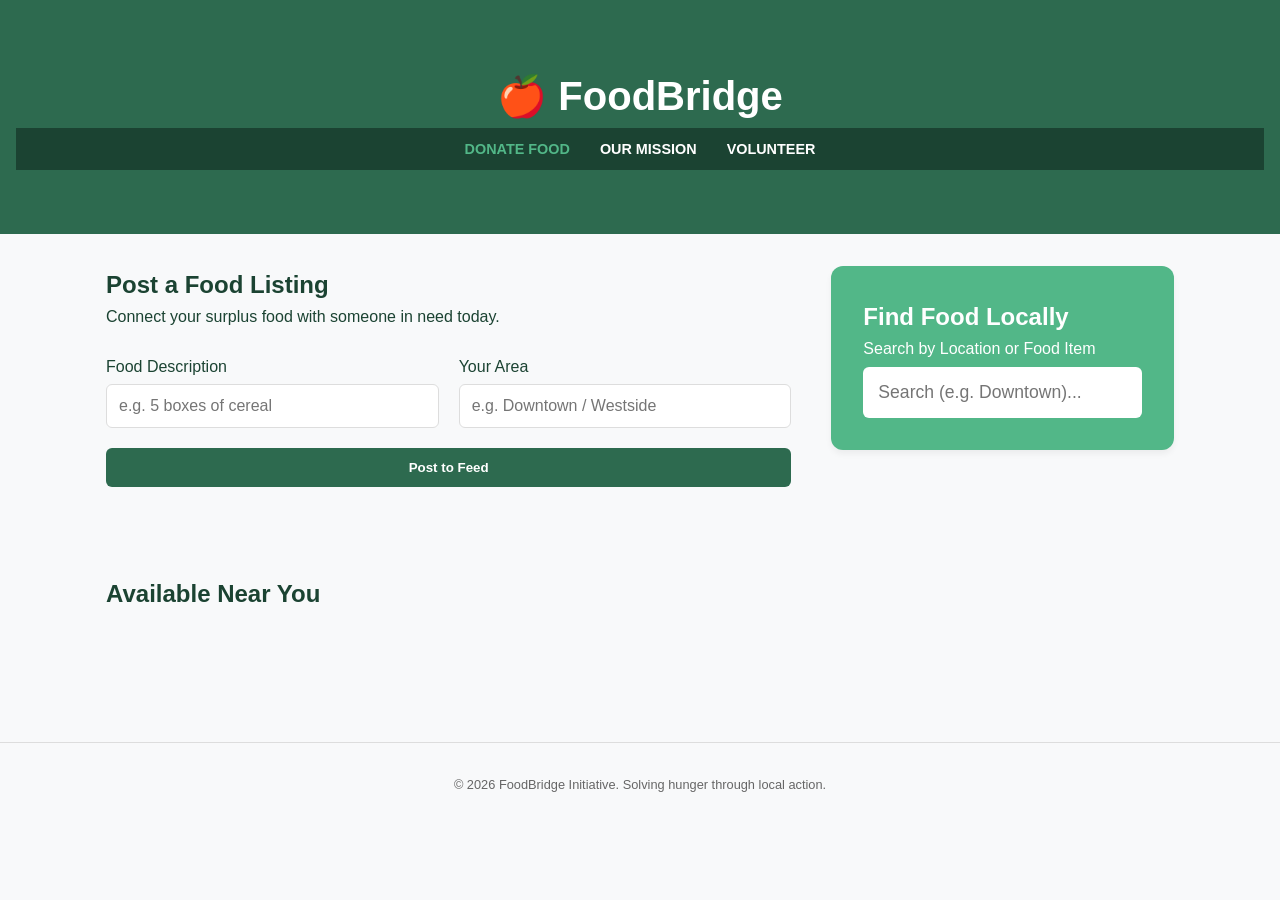
==== index.html @ 84343f2c "Add initial project files for FoodBridge application, including HTML structure, CSS styling, JavaScr" ====
<!DOCTYPE html>
<html lang="en">
<head>
    <meta charset="UTF-8">
    <meta name="viewport" content="width=device-width, initial-scale=1.0">
    <title>FoodBridge | Community Sharing</title>
    <meta name="description" content="Share surplus food to help end local hunger.">
    <link rel="stylesheet" href="style.css">
</head>
<body>
    <header>
        <h1>🍎 FoodBridge</h1>
        <nav>
            <ul>
                <li><a href="index.html" class="active">Donate Food</a></li>
                <li><a href="mission.html">Our Mission</a></li>
                <li><a href="volunteer.html">Volunteer</a></li>
            </ul>
        </nav>
    </header>

    <main class="container">
        <section id="donate-form-section">
            <h2>Post a Food Listing</h2>
            <p>Connect your surplus food with someone in need today.</p>
            <!-- FORM IMPLEMENTATION -->
            <form id="donationForm">
                <div class="input-group">
                    <label for="foodItem">Food Description</label>
                    <input type="text" id="foodItem" placeholder="e.g. 5 boxes of cereal" required>
                </div>
                <div class="input-group">
                    <label for="location">Your Area</label>
                    <input type="text" id="location" placeholder="e.g. Downtown / Westside" required>
                </div>
                <button type="submit" class="btn">Post to Feed</button>
            </form>
        </section>

<section id="search-section" class="card">
    <h2>Find Food Locally</h2>
    <div class="input-group">
        <label for="locationSearch">Search by Location or Food Item</label>
        <input type="text" id="locationSearch" placeholder="Search (e.g. Downtown)...">
    </div>
</section>
        <section id="live-feed">
            <h2>Available Near You</h2>
            <div id="foodList" class="grid">
                <!-- JavaScript populates items from Local Storage here -->
            </div>
        </section>
    </main>

    <footer>
        <p>&copy; 2026 FoodBridge Initiative. Solving hunger through local action.</p>
    </footer>
    <script src="script.js"></script>
</body>
</html>
---- style.css ----
/**
 * ========================================
 * FOODBRIDGE - STYLING & LAYOUT
 * ========================================
 * Color Scheme: Nature-inspired greens with terracotta accent
 * Purpose: Create trustworthy, accessible, welcoming UI
 */

/* ========== 1. GLOBAL RESET & CSS VARIABLES ==========
   CSS Variables (--name) allow centralized color/spacing control.
   Changing values here automatically updates the entire site.
 */
:root {
    --primary: #2d6a4f;      /* Deep forest green - builds trust & stability */
    --secondary: #52b788;    /* Light sage green - friendly, accessible */
    --accent: #e76f51;       /* Warm terracotta - draws attention to CTAs */
    --bg: #f8f9fa;           /* Soft light gray - reduces eye strain */
    --text: #1b4332;         /* Dark forest green - excellent readability */
    --white: #ffffff;        /* Pure white - cards, contrast */
}

/* Reset default browser styles for consistency across browsers */
* {
    box-sizing: border-box; /* Include padding/border in element width */
    margin: 0;              /* Remove default margins */
    padding: 0;             /* Remove default padding */
}

/* Body: Base typography and layout */
body {
    font-family: 'Segoe UI', Roboto, Helvetica, Arial, sans-serif;
    line-height: 1.6;                    /* Comfortable line spacing for readability */
    background-color: var(--bg);         /* Light background reduces strain */
    color: var(--text);                  /* Dark text for contrast */
}

/* ========== 2. HEADER & NAVIGATION ==========
   Creates visual hierarchy and site-wide navigation.
*/

header {
    background-color: var(--primary);   /* Dark green banner at top */
    color: var(--white);
    padding: 2rem 1rem;                 /* Generous padding = feels spacious */
    text-align: center;
}

/* Navigation bar with contrasting dark background */
nav {
    background-color: var(--text);      /* Slightly darker for hierarchy */
    padding: 0.5rem 0;
}

/* Horizontal navigation list */
nav ul {
    list-style: none;                   /* Remove bullet points */
    display: flex;                      /* Horizontal layout */
    justify-content: center;            /* Center the nav items */
    gap: 20px;                          /* Spacing between links */
}

/* Navigation links */
nav a {
    color: var(--white);
    text-decoration: none;              /* Remove underline */
    font-weight: bold;
    font-size: 0.9rem;
    text-transform: uppercase;          /* Professional appearance */
    transition: color 0.3s;             /* Smooth hover animation */
}

/* Hover & active states for better UX */
nav a:hover, nav a.active {
    color: var(--secondary);            /* Light green highlights active page */
}

/* ========== 3. LAYOUT CONTAINERS ==========
   Controls content width, spacing, and card styling.
*/

.container {
    max-width: 900px;                   /* Limit width for readability */
    margin: 2rem auto;                  /* Center on page with vertical spacing */
    padding: 0 1rem;                    /* Side padding for mobile screens */
}

section {
    margin-bottom: 3rem;                /* Space between major sections */
}

/* Reusable card component for grouping content */
.card {
    background: var(--white);
    padding: 2rem;                      /* Internal spacing */
    border-radius: 12px;                /* Rounded corners = modern feel */
    box-shadow: 0 4px 6px rgba(0,0,0,0.05); /* Subtle shadow = depth */
}

/* ========== 4. FORMS & INPUTS ==========
   Professional form styling with clear visual hierarchy.
*/

form {
    display: flex;
    flex-direction: column;             /* Stack inputs vertically */
    gap: 15px;                          /* Space between form elements */
    margin-top: 1.5rem;
}

/* Container for label + input pairs */
.input-group {
    display: flex;
    flex-direction: column;             /* Label above input */
    gap: 5px;                           /* Small gap between label and input */
}

/* Consistent styling for text inputs and dropdowns */
input, select {
    padding: 12px;                      /* Comfortable tap target on mobile */
    border: 1px solid #ddd;             /* Subtle border */
    border-radius: 6px;                 /* Matches design system */
    font-size: 1rem;                    /* Readable size */
}

/* Button styling */
button.btn, button[type="submit"] {
    background-color: var(--primary);   /* Dark green CTA */
    color: white;
    border: none;                       /* Remove default border */
    padding: 12px;                      /* Touch-friendly size */
    border-radius: 6px;
    font-weight: bold;
    cursor: pointer;                    /* Show clickable */
    transition: background 0.3s;        /* Smooth hover effect */
}

button.btn:hover {
    background-color: var(--text);      /* Darker on hover = feedback */
}

/* ========== 5. GRID LAYOUT FOR FOOD CARDS ==========
   Responsive grid that adapts from 1 column (mobile) to multiple columns (desktop).
*/

.grid {
    display: grid;
    /* auto-fill: add columns as needed */
    /* minmax(280px, 1fr): minimum 280px width, expand to available space */
    grid-template-columns: repeat(auto-fill, minmax(280px, 1fr));
    gap: 20px;                          /* Space between cards */
    margin-top: 1rem;
}

/* Individual food donation card */
.food-card {
    background: var(--white);
    padding: 1.5rem;
    border-radius: 8px;
    border-top: 4px solid var(--secondary); /* Green accent line */
    box-shadow: 0 2px 4px rgba(0,0,0,0.1);
    display: flex;
    flex-direction: column;             /* Stack content vertically */
    justify-content: space-between;     /* Push button to bottom */
}

/* Card title spacing */
.food-card h3 {
    margin-bottom: 0.5rem;              /* Space before location */
}

/* Claim button uses accent color to draw attention */
.food-card button {
    background-color: var(--accent);    /* Terracotta CTA button */
    margin-top: 1rem;                   /* Space above button */
}

/* ========== 6. FOOTER ==========
   Subtle footer section with copyright and mission statement.
*/

footer {
    text-align: center;
    padding: 2rem;                      /* Breathing room */
    font-size: 0.8rem;                  /* Smaller, de-emphasized text */
    color: #666;                        /* Medium gray = subtle */
    margin-top: 4rem;                   /* Large gap from content */
    border-top: 1px solid #ddd;         /* Visual separator */
}

/* 7. Responsive Adjustments */
@media (max-width: 600px) {
    nav ul {
        flex-direction: column;
        align-items: center;
        gap: 10px;
    }
}
#search-section {
    background-color: var(--secondary);
    color: white;
    margin-bottom: 2rem;
}

#search-section input {
    width: 100%;
    border: none;
    padding: 15px;
    font-size: 1.1rem;
}
/* ==========================================
   MEDIA QUERIES (Mobile, Tablet, Desktop)
   ========================================== */

/* 1. TABLET VIEW (Screens wider than 600px) */
@media screen and (min-width: 600px) {
    .container {
        width: 90%;
    }

    header h1 {
        font-size: 2.5rem;
    }

    nav ul {
        flex-direction: row; /* Horizontal menu */
        justify-content: center;
        gap: 30px;
    }

    /* Change form to 2 columns on tablets */
    #donationForm {
        display: grid;
        grid-template-columns: 1fr 1fr;
        gap: 20px;
    }

    #donationForm button {
        grid-column: span 2; /* Button takes full width of the grid */
    }
}

/* 2. DESKTOP VIEW (Screens wider than 1024px) */
@media screen and (min-width: 1024px) {
    .container {
        max-width: 1100px;
    }

    /* Side-by-side layout: Form on left, Mission on right */
    main {
        display: grid;
        grid-template-columns: 2fr 1fr;
        gap: 40px;
        align-items: start;
    }

    #feed {
        grid-column: span 2; /* The live feed stays full width below */
    }

    .grid {
        grid-template-columns: repeat(3, 1fr); /* 3 cards per row */
    }

    header {
        padding: 4rem 1rem;
    }
}

/* 3. PRINT & ACCESSIBILITY (Optimization) */
@media (prefers-reduced-motion: reduce) {
    * {
        animation: none !important;
        transition: none !important;
    }
}
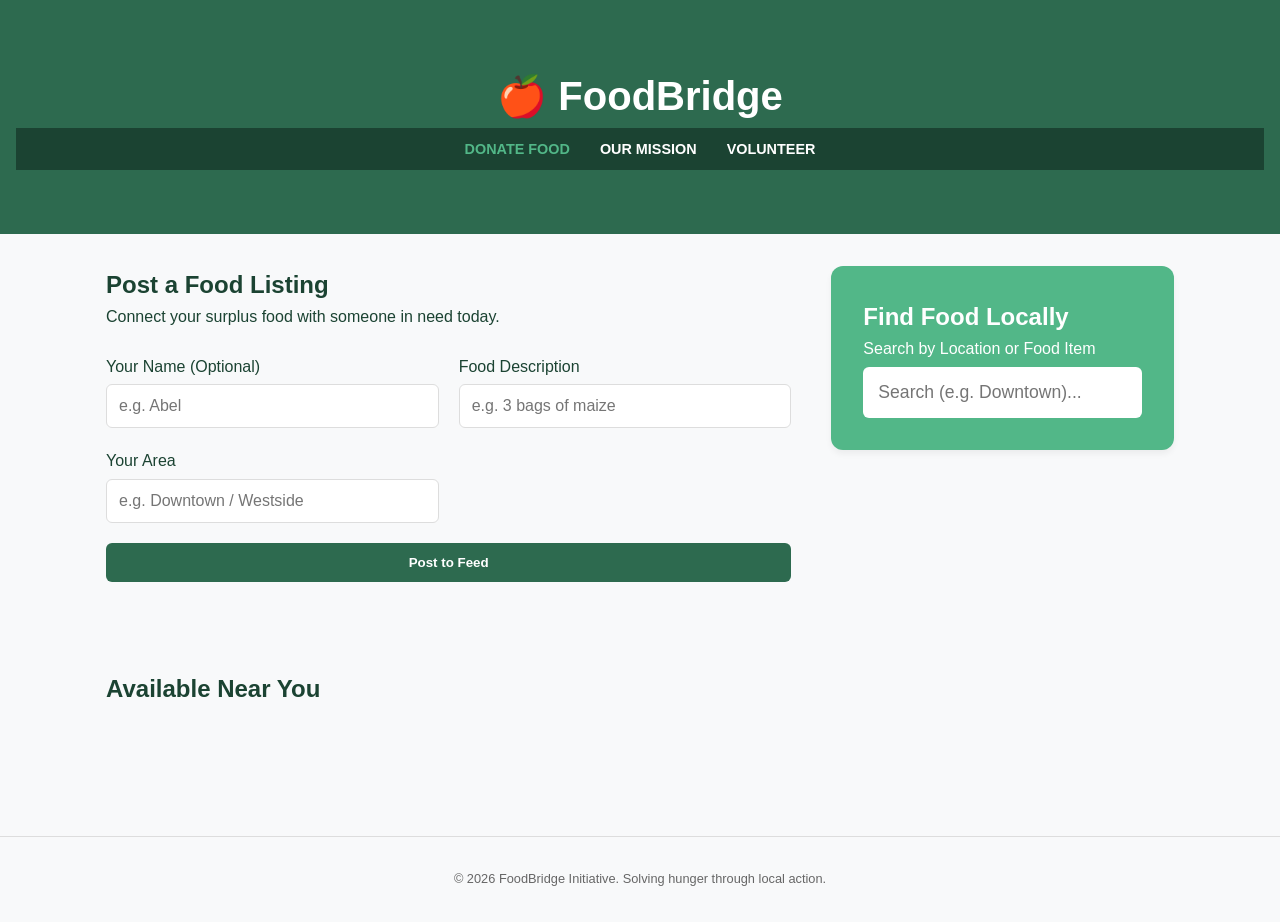
==== commit 8f0c5bd2: "Add donor name input to donation form and update donation handling logic Co-authored-by: Copilot <co" ====
--- a/index.html
+++ b/index.html
@@ -26,14 +26,18 @@
             <!-- FORM IMPLEMENTATION -->
             <form id="donationForm">
                 <div class="input-group">
+                    <label for="donorName">Your Name (Optional)</label>
+                    <input type="text" id="donorName" placeholder="e.g. Abel">
+                </div>
+                <div class="input-group">
                     <label for="foodItem">Food Description</label>
-                    <input type="text" id="foodItem" placeholder="e.g. 5 boxes of cereal" required>
+                    <input type="text" id="foodItem" placeholder="e.g. 3 bags of maize" required>
                 </div>
                 <div class="input-group">
                     <label for="location">Your Area</label>
                     <input type="text" id="location" placeholder="e.g. Downtown / Westside" required>
                 </div>
-                <button type="submit" class="btn">Post to Feed</button>
+                <button type="submit" class="button">Post to Feed</button>
             </form>
         </section>
 
